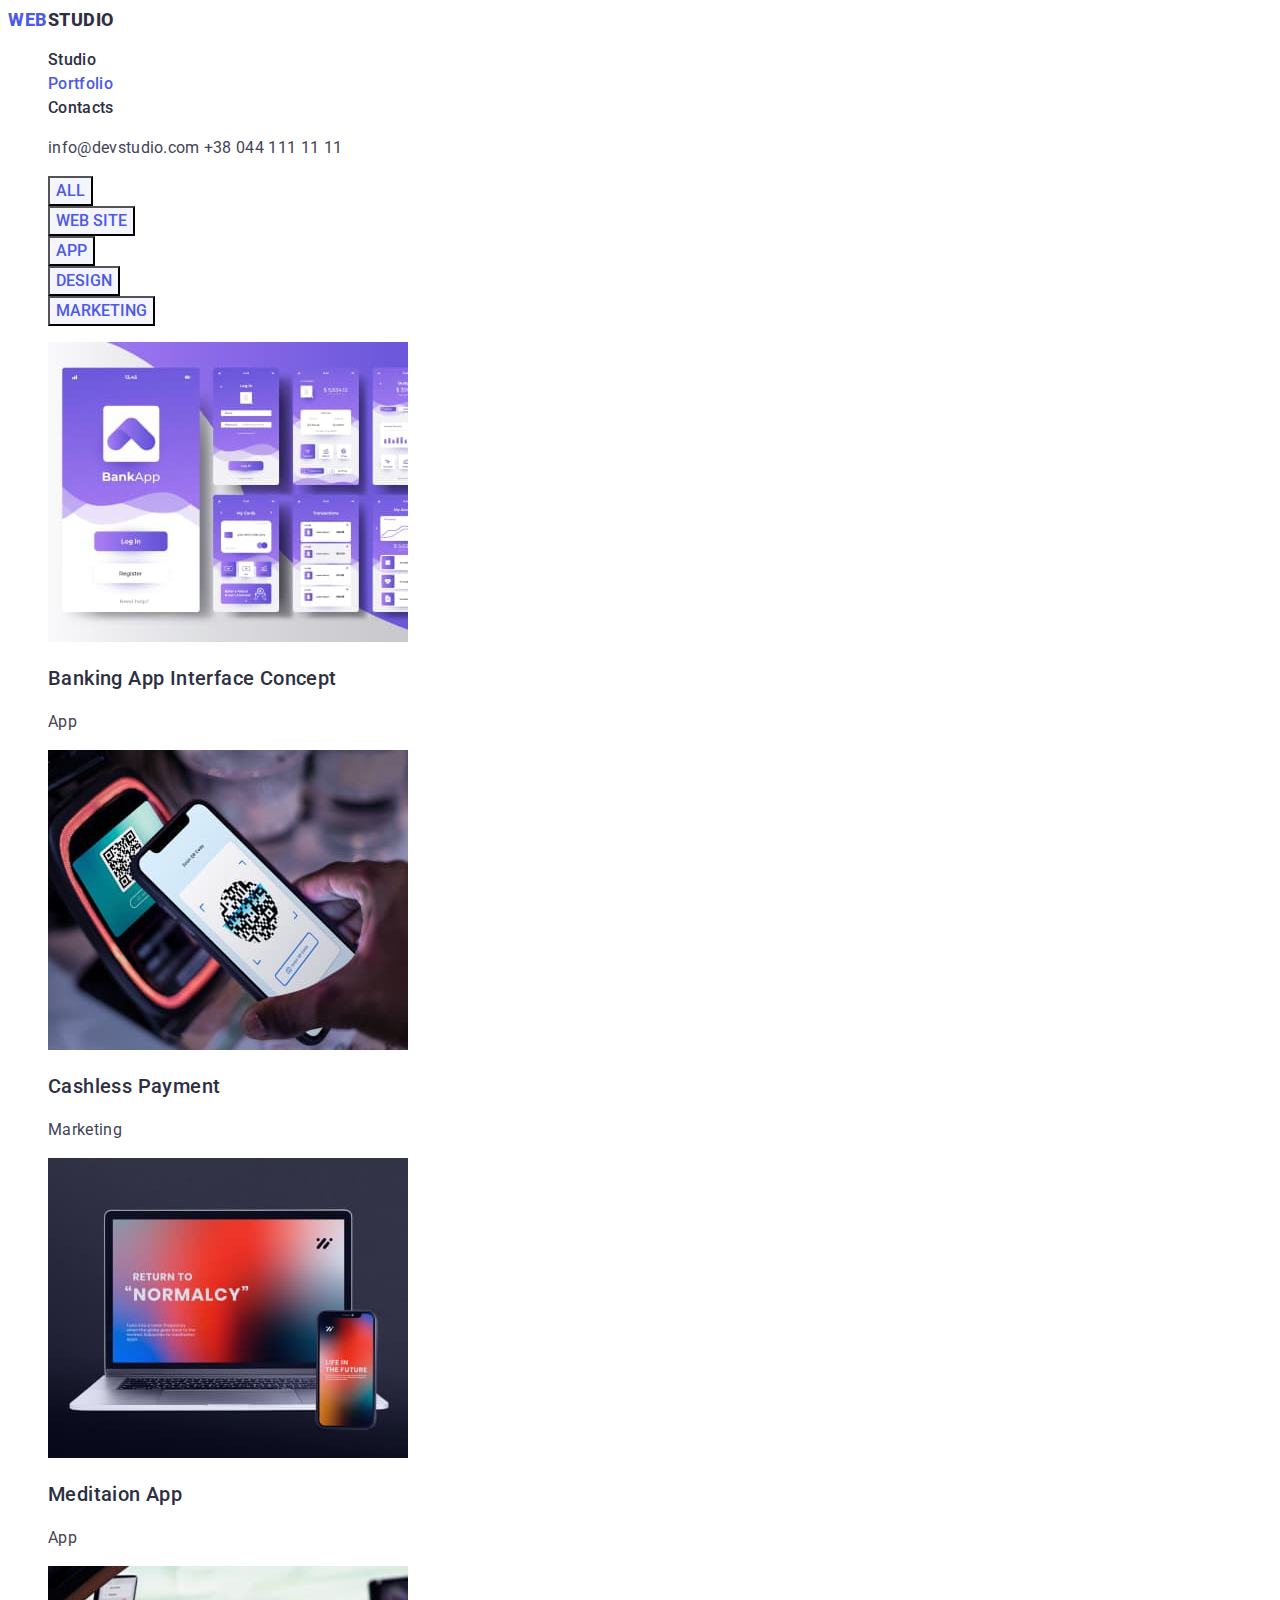
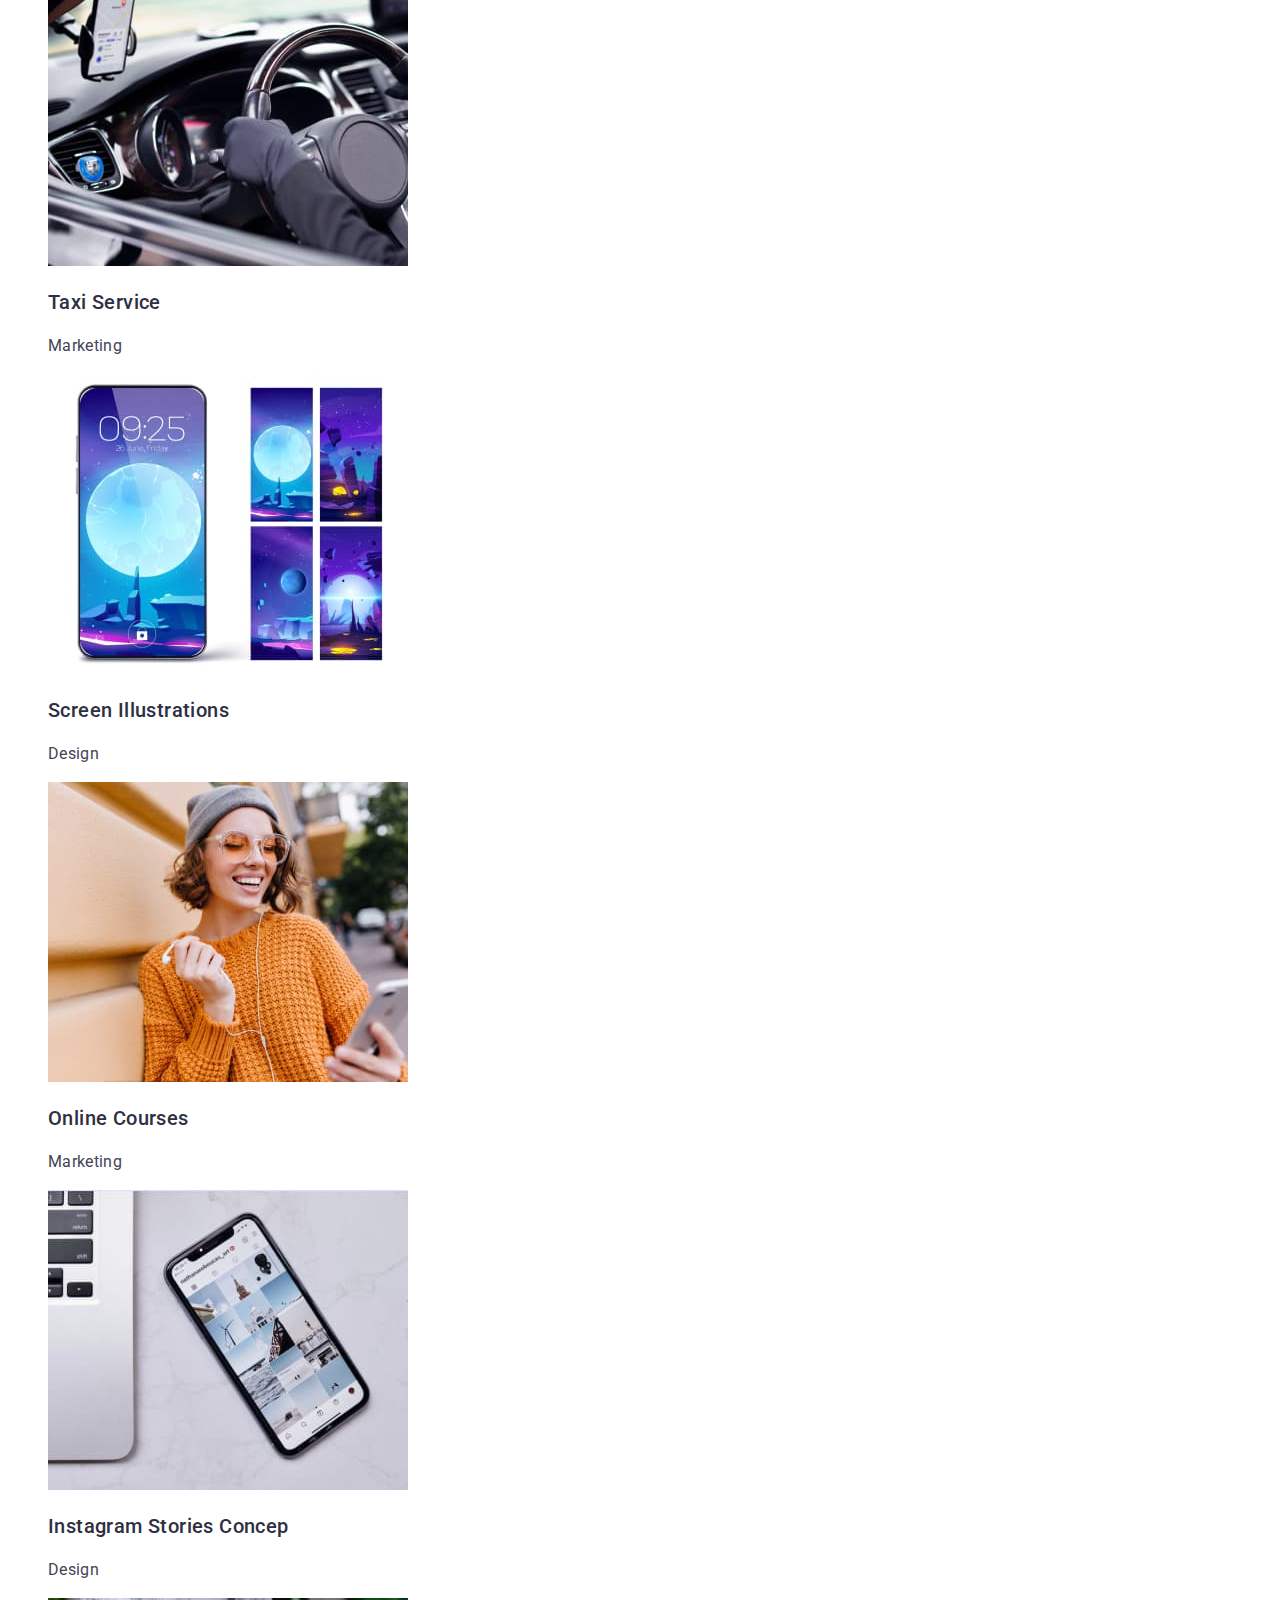
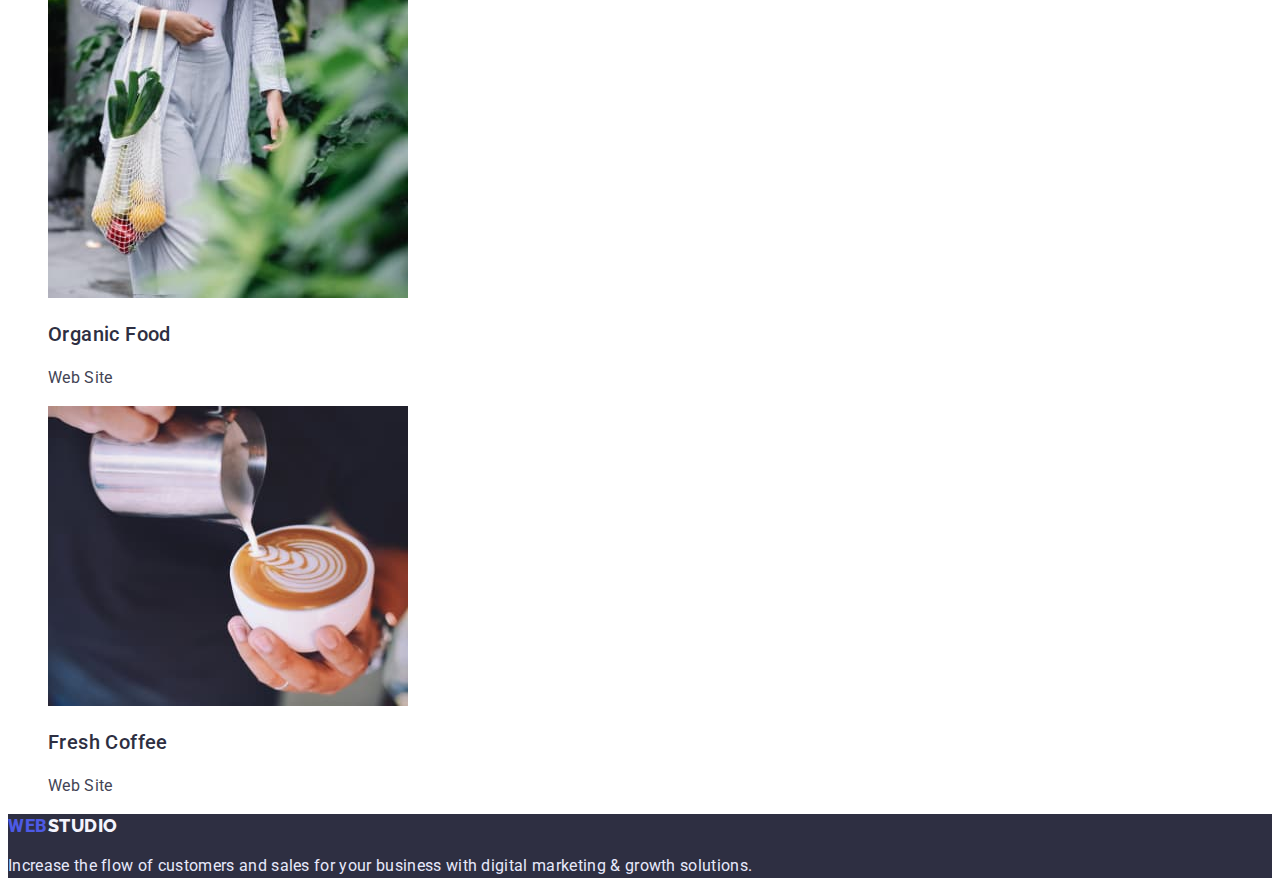
==== portfolio.html @ 725e7671 "portfolio" ====
<!DOCTYPE html>
<html lang="en">
  <head>
    <meta charset="UTF-8" />
    <meta http-equiv="X-UA-Compatible" content="IE=edge" />
    <meta name="viewport" content="width=device-width, initial-scale=1.0" />
    <title>WebStudio</title>
    <link rel="preconnect" href="https://fonts.googleapis.com" />
    <link rel="preconnect" href="https://fonts.gstatic.com" crossorigin />
    <link
      href="https://fonts.googleapis.com/css2?family=Raleway:wght@800&family=Roboto:wght@400;500;700;900&display=swap"
      rel="stylesheet"
    />
    <link rel="stylesheet" href="./css/styles.css"/>
  </head>
  <body class="site-body">
    <header class="header">
      <nav class="header-navigatio">
        <a class="logo link" href="./index.html">Web<span class="logo-studio link">Studio</span></a>
        <ul class="header-list list">
          <li class="heder-item 
          "><a class="header-link link" href="./index.html">Studio</a></li>
          <li class="heder-item
          "><a class="header-link link current" href="">Portfolio</a></li>
          <li class="heder-item
          "><a class="header-link link" href="">Contacts</a></li>
        </ul>
      </nav>
      <ul class="contact-list list">
        <li class="contact-item">
          <a class="mailto link" href="mailto:info@devstudio.com">info@devstudio.com</a>
          <a class="phone link" href="tel:+380441111111">+38 044 111 11 11</a>
        </li>
      </ul>
    </header>
    <main class="main-portfolio">
     <section class="portfolio">
        <ul class="filtr-list list">
            <li class="filtr-button"> 
                <button type="button" class="filtr-btn">All</button>
            </li>
            <li class="filtr-button"> 
                <button type="button" class="filtr-btn">Web Site</button>
            </li>
            <li class="filtr-button"> 
                <button type="button" class="filtr-btn">App</button>
            </li>
            <li class="filtr-button"> 
                <button type="button" class="filtr-btn">Design</button>
            </li>
            <li class="filtr-button"> 
                <button type="button" class="filtr-btn">Marketing</button>
            </li>
        </ul>
        <ul class="portfolio">
            <li class="portfoloi-list list">
                <img  src="./images/bank-app.jpg"
                alt="Banking App Interface Concept"
                width="360"
                height="300"/> 
                <h3 class="portfolio-titel">Banking App Interface Concept</h3>
                <p class="portfolio-text">App</p>
            </li>
            <li class="portfoloi-list list">
                <img  src="./images/cashless-payment.jpg"
                alt="Cashless Payment"
                width="360"
                height="300"/> 
                <h3 class="portfolio-titel">Cashless Payment</h3>
                <p class="portfolio-text">Marketing</p>
            </li>
            <li class="portfoloi-list list">
                <img  src="./images/meditaion-app.jpg"
                alt="Computer"
                width="360"
                height="300"/> 
                <h3 class="portfolio-titel">Meditaion App</h3>
                <p class="portfolio-text">App</p>
            </li>
            <li class="portfoloi-list list">
                <img  src="./images/taxi-service.jpg"
                alt="Taxi"
                width="360"
                height="300"/> 
                <h3 class="portfolio-titel">Taxi Service</h3>
                <p class="portfolio-text">Marketing</p>
            </li>
            <li class="portfoloi-list list">
                <img  src="./images/screenI-llustrations.jpg"
                alt="phone"
                width="360"
                height="300"/> 
                <h3 class="portfolio-titel">Screen Illustrations</h3>
                <p class="portfolio-text">Design</p>
            </li>
            <li class="portfoloi-list list">
                <img  src="./images/online-courses.jpg"
                alt="women with phone"
                width="360"
                height="300"/> 
                <h3 class="portfolio-titel">Online Courses</h3>
                <p class="portfolio-text">Marketing</p>
            </li>
            <li class="portfoloi-list list">
                <img  src="./images/instagram-stories-concept.jpg"
                alt="phone and computer"
                width="360"
                height="300"/> 
                <h3 class="portfolio-titel">Instagram Stories Concep</h3>
                <p class="portfolio-text">Design</p>
            </li>
            <li class="portfoloi-list list">
                <img  src="./images/organic-food.jpg"
                alt="food"
                width="360"
                height="300"/> 
                <h3 class="portfolio-titel">Organic Food</h3>
                <p class="portfolio-text">Web Site</p>
            </li>
            <li class="portfoloi-list list">
                <img  src="./images/fresh-coffee.jpg"
                alt="coffee"
                width="360"
                height="300"/> 
                <h3 class="portfolio-titel">Fresh Coffee</h3>
                <p class="portfolio-text">Web Site</p>
            </li>
        </ul>
     </section>
    </main>
    <footer class="footer">
        <a class="logo link" href="./index.html ">Web<span class="footer-studio link">Studio</span></a>
        <p class="footer-text">
          Increase the flow of customers and sales for your business with digital
          marketing & growth solutions.
        </p>
    </footer>
  </body>
</html>
---- css/styles.css ----
:root {
    --first-title-color:  #2E2F42; 
    --first-btn-color :#FFFFFF;
    --main-text-color: #434455;
    --accent-color: #4D5AE5;  
}

.site-body {
    font-family: 'Roboto', sans-serif;
    color:blue;
}
.link {
    text-decoration: none;
}
.list {
        list-style: none; 
    }
/* -----logo------ */
.logo {
    font-weight: 800;
    font-size: 18px;
    line-height: 1.33; 
    align-items: center;
    letter-spacing: 0.03em;
    text-transform: uppercase;
    color: var(--accent-color);  

}
.logo-studio {
    font-weight: 800;
    font-size: 18px;
    line-height: 1.33; 
    align-items: center;
    letter-spacing: 0.03em;
    text-transform: uppercase;  
    color: #2E2F42; 
}
/* ------header---- */
.header-link {
    font-family: 'Roboto', sans-serif;
    font-weight: 500;
    font-size: 16px;
    line-height: 24px;
    letter-spacing: 0.02em;
    color: var(--first-title-color);
}
.header-link:hover,
.header-link:focus {
  color: var(--accent-color);

}

.header-link.current {
color: var(--accent-color);
}
.heading-texte {
    font-family: 'Roboto';
    font-style: normal;
    font-weight: 400;
    font-size: 16px;
    line-height: 1.50;
    letter-spacing: 0.02em;
    color: var(--main-text-color);
      
}
.mailto { 
    font-weight: 400;
    font-size: 16px;
    line-height: 1.50; 
    letter-spacing: 0.02em;
    color: var(--main-text-color);   
}
.phone {
    font-weight: 400;
    font-size: 16px;
    line-height: 1.5;
    letter-spacing: 0.02em;
    color: var(--main-text-color);
}
/* ------hero------- */
.hero-list {
    background-color: #2E2F42;
}
.hero-title {
font-family: 'Roboto', sans-serif;
font-weight: 500;
font-size: 56px;
line-height: 1.07;
text-align: center;
letter-spacing: 0.02em;
color: var(--first-btn-color)
}
.hero-btn {
    font-family: inherit;
    font-weight: 500;
    font-size: 16px;
    line-height: 1.18;
    align-items: center;
    letter-spacing: 0.04em;
    text-transform: uppercase;
    cursor: pointer;
    color: var(--first-btn-color);
    background-color: var(--accent-color);
    
}

/* ------heading---- */
.heading-title {
font-family: 'Roboto', sans-serif;
font-weight: 500;
font-size: 20px;
line-height: 1.20;
letter-spacing: 0.02em;
color: var(--first-title-color);
}
.heading-texte {
font-weight: 400;
font-size: 16px;
line-height: 1.50;
letter-spacing: 0.02em;
color: var(--main-text-color);
}
/* ----main------ */
.main-title {
font-family: 'Roboto', sans-serif;
font-weight: 700;
font-size: 36px;
line-height: 1.11;
letter-spacing: 0.02em;
color: var(--first-title-color);
}
/* -----body------ */
.body {
    background-color:#F4F4FD;;
}
.body-title {
font-family: 'Roboto', sans-serif;   
font-weight: 700;
font-size: 36px;
line-height: 1.11;
letter-spacing: 0.02em;
color: var(--first-title-color);
}
.body-new-title {
font-family: 'Roboto', sans-serif; 
font-weight: 500;
font-size: 20px;
line-height: 1.20;
letter-spacing: 0.02em;
color: var(--first-title-color);
}
.body-new-text {
 font-weight: 400;
  font-size: 16px;
  line-height: 1.50;
  letter-spacing: 0.02em;
color: var(--main-text-color);
}
/* -----footer----- */
.footer {
    background-color:var(--first-title-color)
} 
.footer-text {
   
    font-weight: 400;
    font-size: 16px;
    line-height: 1.50;
    letter-spacing: 0.02em;
    color: #E7E9FC;   
}
.footer-studio {
    font-family: 'Raleway', sans-serif;
font-weight: 800;
font-size: 18px;
line-height: 1.16;
letter-spacing: 0.03em;
text-transform: uppercase;
color: #F4F4FD;
}



/* -----------portfolio---------- */
.filtr-btn {
font-family: inherit;    
font-weight: 500;
font-size: 16px;
line-height: 1.50;
align-items: center;
text-transform: uppercase;
cursor: pointer;
color: var(--accent-color);
background-color: #F4F4FD;
}

.portfolio-titel {
font-weight: 500;
font-size: 20px;
line-height: 1.20;
letter-spacing: 0.02em;
color: var(--first-title-color);
}

.portfolio-text {   
font-weight: 400;
font-size: 16px;
line-height: 1.50;
letter-spacing: 0.02em;
color: var(--main-text-color);

}
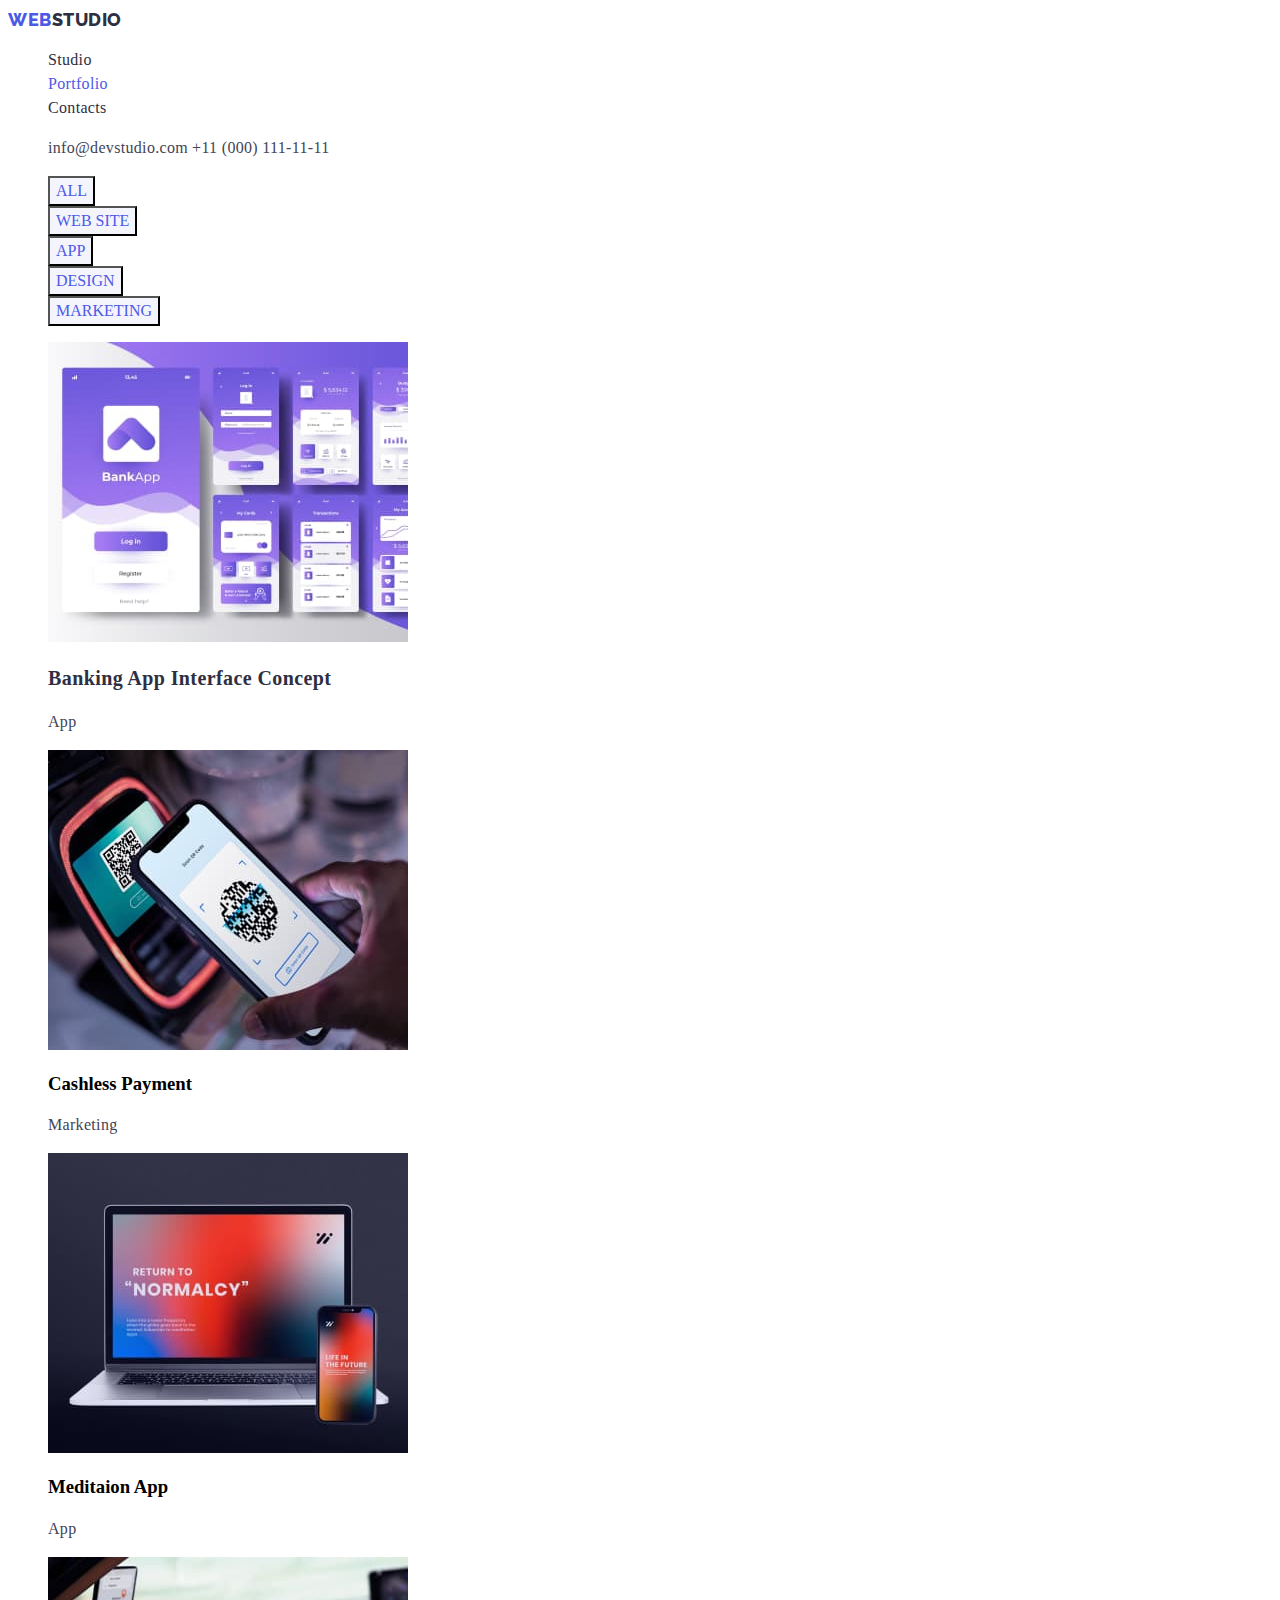
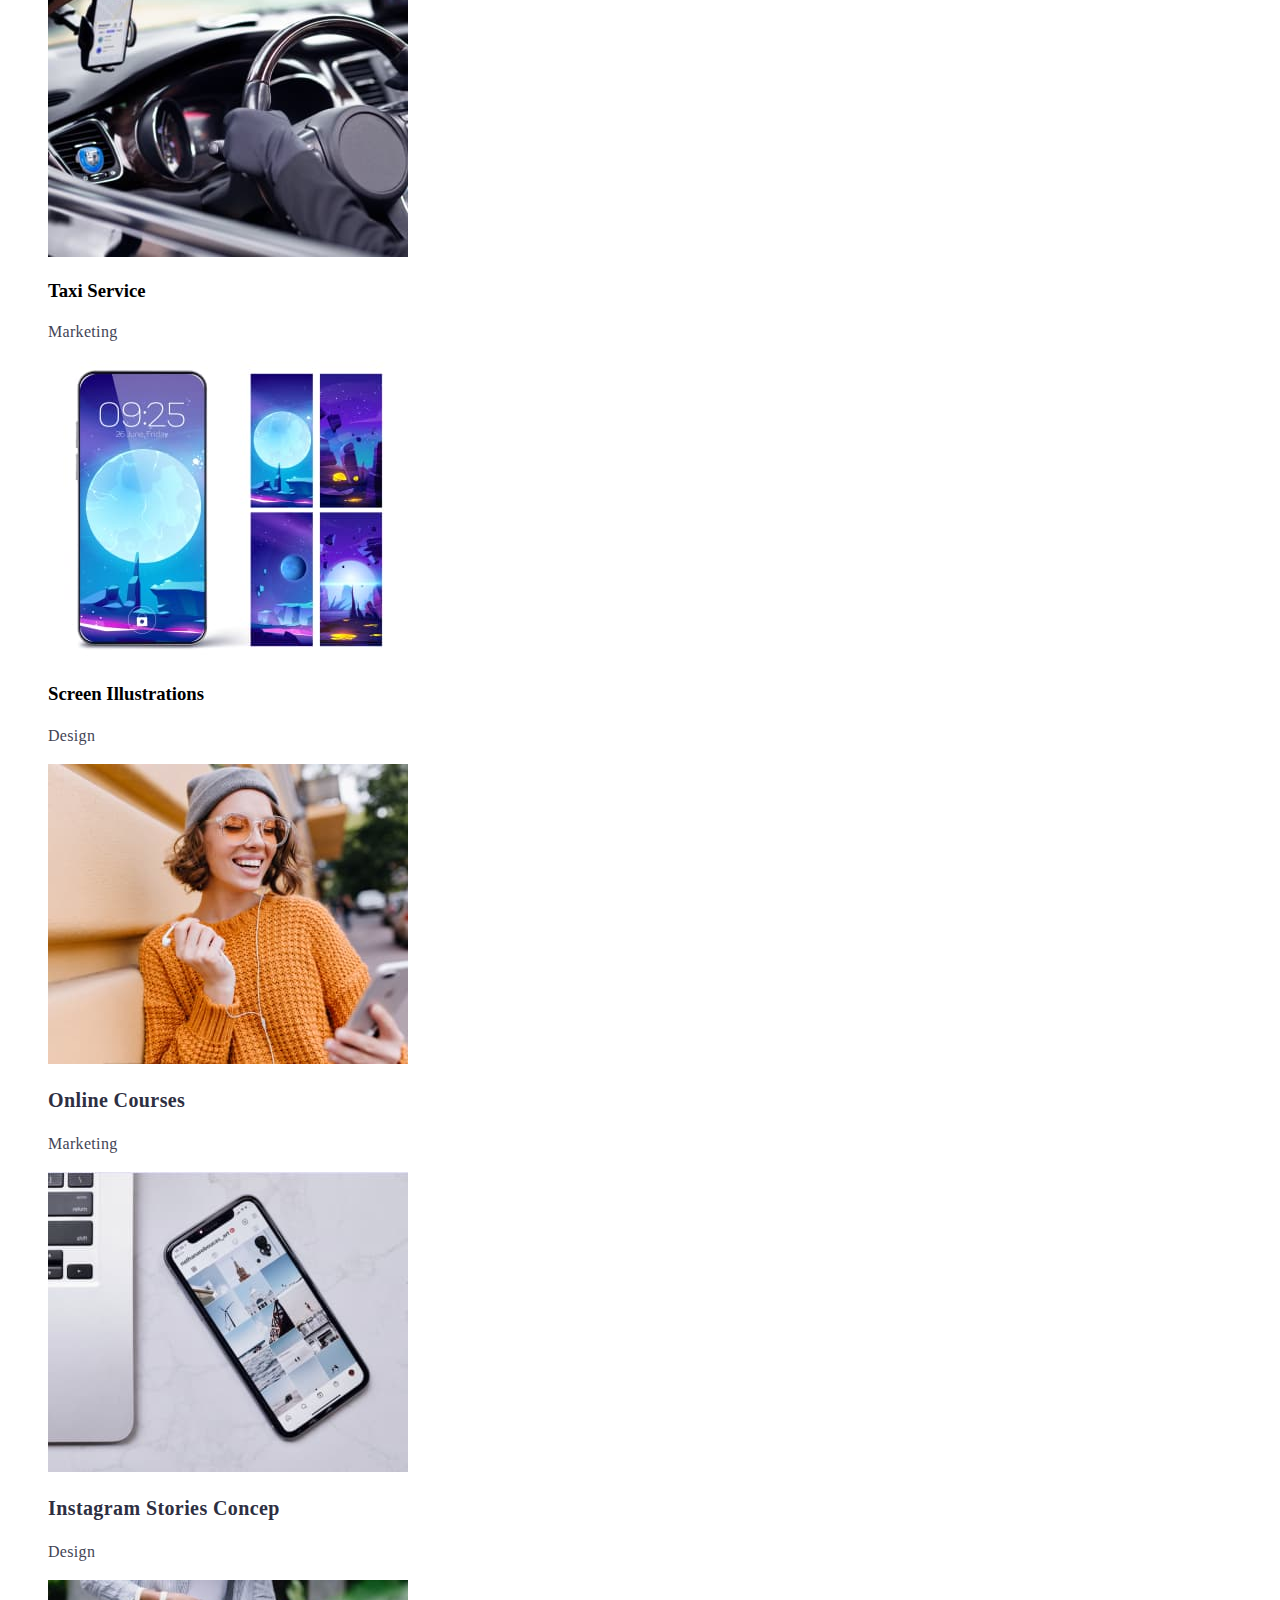
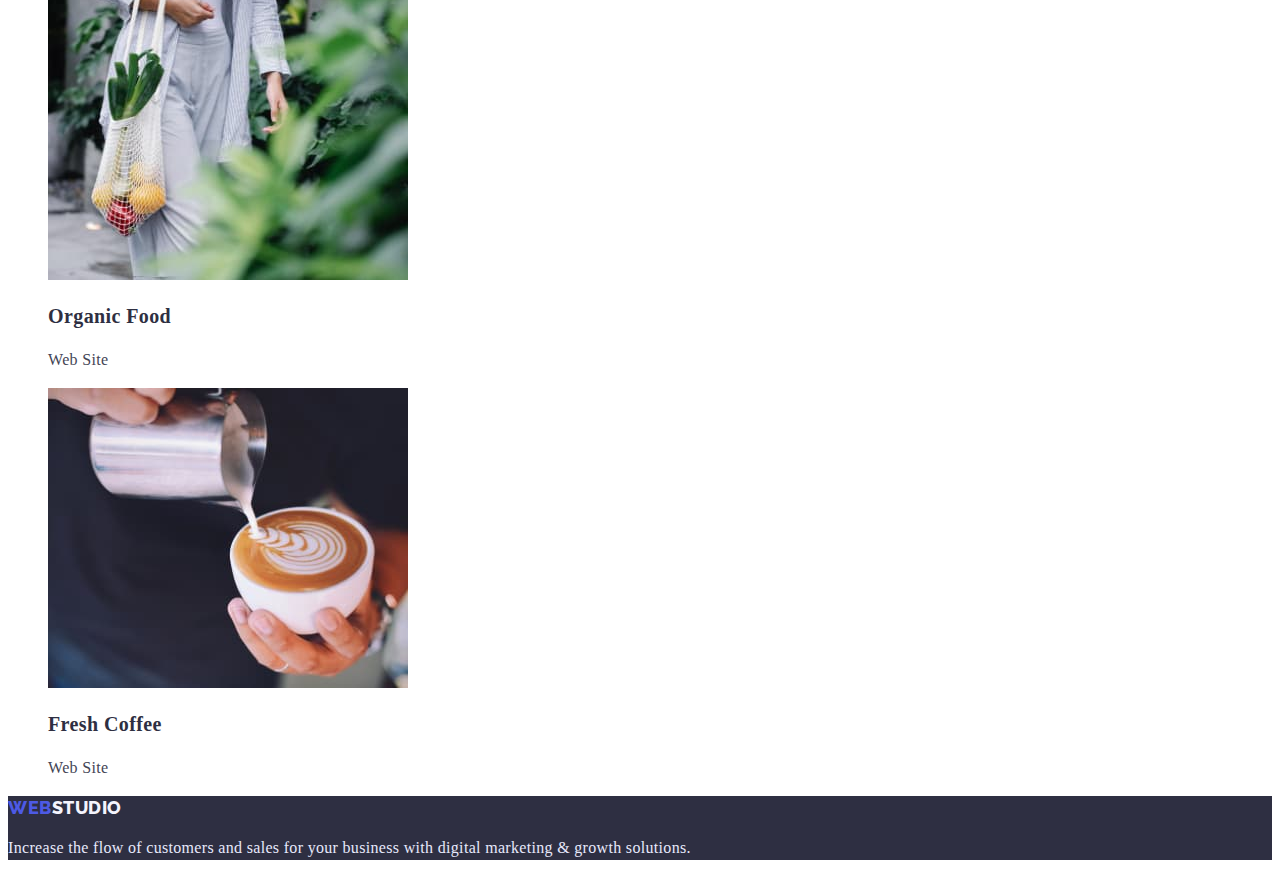
==== commit 089ae900: "changes hw2" ====
--- a/portfolio.html
+++ b/portfolio.html
@@ -11,129 +11,158 @@
       href="https://fonts.googleapis.com/css2?family=Raleway:wght@800&family=Roboto:wght@400;500;700;900&display=swap"
       rel="stylesheet"
     />
-    <link rel="stylesheet" href="./css/styles.css"/>
+    <link rel="stylesheet" href="./css/styles.css" />
   </head>
   <body class="site-body">
     <header class="header">
       <nav class="header-navigatio">
-        <a class="logo link" href="./index.html">Web<span class="logo-studio link">Studio</span></a>
+        <a class="logo link" href="./index.html"
+          >Web<span class="logo-studio link">Studio</span></a
+        >
         <ul class="header-list list">
-          <li class="heder-item 
-          "><a class="header-link link" href="./index.html">Studio</a></li>
-          <li class="heder-item
-          "><a class="header-link link current" href="">Portfolio</a></li>
-          <li class="heder-item
-          "><a class="header-link link" href="">Contacts</a></li>
+          <li class="heder-item">
+            <a class="header-link link" href="./index.html">Studio</a>
+          </li>
+          <li class="heder-item">
+            <a class="header-link link current" href="">Portfolio</a>
+          </li>
+          <li class="heder-item">
+            <a class="header-link link" href="">Contacts</a>
+          </li>
         </ul>
       </nav>
       <ul class="contact-list list">
         <li class="contact-item">
-          <a class="mailto link" href="mailto:info@devstudio.com">info@devstudio.com</a>
-          <a class="phone link" href="tel:+380441111111">+38 044 111 11 11</a>
+          <a class="mailto link" href="mailto:info@devstudio.com"
+            >info@devstudio.com</a
+          >
+          <a class="phone link" href="tel:+11(000)1111111"
+            >+11 (000) 111-11-11</a
+          >
         </li>
       </ul>
     </header>
     <main class="main-portfolio">
-     <section class="portfolio">
+      <section class="portfolio">
         <ul class="filtr-list list">
-            <li class="filtr-button"> 
-                <button type="button" class="filtr-btn">All</button>
-            </li>
-            <li class="filtr-button"> 
-                <button type="button" class="filtr-btn">Web Site</button>
-            </li>
-            <li class="filtr-button"> 
-                <button type="button" class="filtr-btn">App</button>
-            </li>
-            <li class="filtr-button"> 
-                <button type="button" class="filtr-btn">Design</button>
-            </li>
-            <li class="filtr-button"> 
-                <button type="button" class="filtr-btn">Marketing</button>
-            </li>
+          <li class="filtr-button">
+            <button type="button" class="filtr-btn">All</button>
+          </li>
+          <li class="filtr-button">
+            <button type="button" class="filtr-btn">Web Site</button>
+          </li>
+          <li class="filtr-button">
+            <button type="button" class="filtr-btn">App</button>
+          </li>
+          <li class="filtr-button">
+            <button type="button" class="filtr-btn">Design</button>
+          </li>
+          <li class="filtr-button">
+            <button type="button" class="filtr-btn">Marketing</button>
+          </li>
         </ul>
         <ul class="portfolio">
-            <li class="portfoloi-list list">
-                <img  src="./images/bank-app.jpg"
-                alt="Banking App Interface Concept"
-                width="360"
-                height="300"/> 
-                <h3 class="portfolio-titel">Banking App Interface Concept</h3>
-                <p class="portfolio-text">App</p>
-            </li>
-            <li class="portfoloi-list list">
-                <img  src="./images/cashless-payment.jpg"
-                alt="Cashless Payment"
-                width="360"
-                height="300"/> 
-                <h3 class="portfolio-titel">Cashless Payment</h3>
-                <p class="portfolio-text">Marketing</p>
-            </li>
-            <li class="portfoloi-list list">
-                <img  src="./images/meditaion-app.jpg"
-                alt="Computer"
-                width="360"
-                height="300"/> 
-                <h3 class="portfolio-titel">Meditaion App</h3>
-                <p class="portfolio-text">App</p>
-            </li>
-            <li class="portfoloi-list list">
-                <img  src="./images/taxi-service.jpg"
-                alt="Taxi"
-                width="360"
-                height="300"/> 
-                <h3 class="portfolio-titel">Taxi Service</h3>
-                <p class="portfolio-text">Marketing</p>
-            </li>
-            <li class="portfoloi-list list">
-                <img  src="./images/screenI-llustrations.jpg"
-                alt="phone"
-                width="360"
-                height="300"/> 
-                <h3 class="portfolio-titel">Screen Illustrations</h3>
-                <p class="portfolio-text">Design</p>
-            </li>
-            <li class="portfoloi-list list">
-                <img  src="./images/online-courses.jpg"
-                alt="women with phone"
-                width="360"
-                height="300"/> 
-                <h3 class="portfolio-titel">Online Courses</h3>
-                <p class="portfolio-text">Marketing</p>
-            </li>
-            <li class="portfoloi-list list">
-                <img  src="./images/instagram-stories-concept.jpg"
-                alt="phone and computer"
-                width="360"
-                height="300"/> 
-                <h3 class="portfolio-titel">Instagram Stories Concep</h3>
-                <p class="portfolio-text">Design</p>
-            </li>
-            <li class="portfoloi-list list">
-                <img  src="./images/organic-food.jpg"
-                alt="food"
-                width="360"
-                height="300"/> 
-                <h3 class="portfolio-titel">Organic Food</h3>
-                <p class="portfolio-text">Web Site</p>
-            </li>
-            <li class="portfoloi-list list">
-                <img  src="./images/fresh-coffee.jpg"
-                alt="coffee"
-                width="360"
-                height="300"/> 
-                <h3 class="portfolio-titel">Fresh Coffee</h3>
-                <p class="portfolio-text">Web Site</p>
-            </li>
+          <li class="portfoloi-list list">
+            <img
+              src="./images/bank-app.jpg"
+              alt="Banking App Interface Concept"
+              width="360"
+              height="300"
+            />
+            <h3 class="portfolio-title">Banking App Interface Concept</h3>
+            <p class="portfolio-text">App</p>
+          </li>
+          <li class="portfoloi-list list">
+            <img
+              src="./images/cashless-payment.jpg"
+              alt="Cashless Payment"
+              width="360"
+              height="300"
+            />
+            <h3 class="portfolio-titel">Cashless Payment</h3>
+            <p class="portfolio-text">Marketing</p>
+          </li>
+          <li class="portfoloi-list list">
+            <img
+              src="./images/meditaion-app.jpg"
+              alt="Computer"
+              width="360"
+              height="300"
+            />
+            <h3 class="portfolio-titel">Meditaion App</h3>
+            <p class="portfolio-text">App</p>
+          </li>
+          <li class="portfoloi-list list">
+            <img
+              src="./images/taxi-service.jpg"
+              alt="Taxi"
+              width="360"
+              height="300"
+            />
+            <h3 class="portfolio-titel">Taxi Service</h3>
+            <p class="portfolio-text">Marketing</p>
+          </li>
+          <li class="portfoloi-list list">
+            <img
+              src="./images/screenI-llustrations.jpg"
+              alt="phone"
+              width="360"
+              height="300"
+            />
+            <h3 class="portfolio-titel">Screen Illustrations</h3>
+            <p class="portfolio-text">Design</p>
+          </li>
+          <li class="portfoloi-list list">
+            <img
+              src="./images/online-courses.jpg"
+              alt="women with phone"
+              width="360"
+              height="300"
+            />
+            <h3 class="portfolio-title">Online Courses</h3>
+            <p class="portfolio-text">Marketing</p>
+          </li>
+          <li class="portfoloi-list list">
+            <img
+              src="./images/instagram-stories-concept.jpg"
+              alt="phone and computer"
+              width="360"
+              height="300"
+            />
+            <h3 class="portfolio-title">Instagram Stories Concep</h3>
+            <p class="portfolio-text">Design</p>
+          </li>
+          <li class="portfoloi-list list">
+            <img
+              src="./images/organic-food.jpg"
+              alt="food"
+              width="360"
+              height="300"
+            />
+            <h3 class="portfolio-title">Organic Food</h3>
+            <p class="portfolio-text">Web Site</p>
+          </li>
+          <li class="portfoloi-list list">
+            <img
+              src="./images/fresh-coffee.jpg"
+              alt="coffee"
+              width="360"
+              height="300"
+            />
+            <h3 class="portfolio-title">Fresh Coffee</h3>
+            <p class="portfolio-text">Web Site</p>
+          </li>
         </ul>
-     </section>
+      </section>
     </main>
     <footer class="footer">
-        <a class="logo link" href="./index.html ">Web<span class="footer-studio link">Studio</span></a>
-        <p class="footer-text">
-          Increase the flow of customers and sales for your business with digital
-          marketing & growth solutions.
-        </p>
+      <a class="logo link" href="./index.html "
+        >Web<span class="footer-studio link">Studio</span></a
+      >
+      <p class="footer-text">
+        Increase the flow of customers and sales for your business with digital
+        marketing & growth solutions.
+      </p>
     </footer>
   </body>
-</html>+</html>
--- a/css/styles.css
+++ b/css/styles.css
@@ -1,211 +1,209 @@
 :root {
-    --first-title-color:  #2E2F42; 
-    --first-btn-color :#FFFFFF;
-    --main-text-color: #434455;
-    --accent-color: #4D5AE5;  
-}
-
-.site-body {
-    font-family: 'Roboto', sans-serif;
-    color:blue;
+  --first-title-color: #2e2f42;
+  --first-btn-color: #ffffff;
+  --main-text-color: #434455;
+  --accent-color: #4d5ae5;
+}
+
+.body {
+  font-family: "Roboto", sans-serif;
+  color: blue;
 }
 .link {
-    text-decoration: none;
+  text-decoration: none;
 }
 .list {
-        list-style: none; 
-    }
+  list-style: none;
+}
 /* -----logo------ */
 .logo {
-    font-weight: 800;
-    font-size: 18px;
-    line-height: 1.33; 
-    align-items: center;
-    letter-spacing: 0.03em;
-    text-transform: uppercase;
-    color: var(--accent-color);  
+  font-family: "Raleway", sans-serif;
+  font-weight: 800;
+  font-size: 18px;
+  line-height: 1.33;
+  align-items: center;
+  letter-spacing: 0.03em;
+  text-transform: uppercase;
+  color: var(--accent-color);
 
 }
 .logo-studio {
-    font-weight: 800;
-    font-size: 18px;
-    line-height: 1.33; 
-    align-items: center;
-    letter-spacing: 0.03em;
-    text-transform: uppercase;  
-    color: #2E2F42; 
-}
+  font-family: "Raleway", sans-serif;
+  font-weight: 800;
+  font-size: 18px;
+  line-height: 1.33;
+  align-items: center;
+  letter-spacing: 0.03em;
+  text-transform: uppercase;
+  color: var(--first-title-color)
+}
+
 /* ------header---- */
 .header-link {
-    font-family: 'Roboto', sans-serif;
-    font-weight: 500;
-    font-size: 16px;
-    line-height: 24px;
-    letter-spacing: 0.02em;
-    color: var(--first-title-color);
+  font-weight: 500;
+  font-size: 16px;
+  line-height: 24px;
+  letter-spacing: 0.02em;
+  color: var(--first-title-color);
 }
 .header-link:hover,
 .header-link:focus {
   color: var(--accent-color);
-
 }
 
 .header-link.current {
-color: var(--accent-color);
+  color: var(--accent-color);
 }
 .heading-texte {
-    font-family: 'Roboto';
-    font-style: normal;
-    font-weight: 400;
-    font-size: 16px;
-    line-height: 1.50;
-    letter-spacing: 0.02em;
-    color: var(--main-text-color);
-      
+  font-style: normal;
+
+  font-size: 16px;
+  line-height: 1.5;
+  letter-spacing: 0.02em;
+  color: var(--main-text-color);
 }
 .mailto { 
-    font-weight: 400;
-    font-size: 16px;
-    line-height: 1.50; 
-    letter-spacing: 0.02em;
-    color: var(--main-text-color);   
+  font-size: 16px;
+  line-height: 1.5;
+  letter-spacing: 0.02em;
+  color: var(--main-text-color);
+}
+.mailto:hover,
+.mailto:focus {
+ color: var(--accent-color);
 }
 .phone {
-    font-weight: 400;
-    font-size: 16px;
-    line-height: 1.5;
-    letter-spacing: 0.02em;
-    color: var(--main-text-color);
-}
+  font-size: 16px;
+  line-height: 1.5;
+  letter-spacing: 0.02em;
+  color: var(--main-text-color);
+}
+.phone:hover,
+.phone:focus {
+  color: var(--accent-color);
+}
+
 /* ------hero------- */
 .hero-list {
-    background-color: #2E2F42;
+  background-color: var(--first-title-color);
 }
 .hero-title {
-font-family: 'Roboto', sans-serif;
-font-weight: 500;
-font-size: 56px;
-line-height: 1.07;
-text-align: center;
-letter-spacing: 0.02em;
-color: var(--first-btn-color)
+  font-weight: 700;
+  font-size: 56px;
+  line-height: 1.07;
+  text-align: center;
+  letter-spacing: 0.02em;
+  color: var(--first-btn-color);
 }
 .hero-btn {
-    font-family: inherit;
-    font-weight: 500;
-    font-size: 16px;
-    line-height: 1.18;
-    align-items: center;
-    letter-spacing: 0.04em;
-    text-transform: uppercase;
-    cursor: pointer;
-    color: var(--first-btn-color);
-    background-color: var(--accent-color);
-    
+  font-family: inherit;
+  font-weight: 500;
+  font-size: 16px;
+  line-height: 1.18;
+  align-items: center;
+  letter-spacing: 0.04em;
+  text-transform: uppercase;
+  cursor: pointer;
+  color: var(--first-btn-color);
+  background-color: var(--accent-color);
 }
 
 /* ------heading---- */
 .heading-title {
-font-family: 'Roboto', sans-serif;
-font-weight: 500;
-font-size: 20px;
-line-height: 1.20;
-letter-spacing: 0.02em;
-color: var(--first-title-color);
-}
-.heading-texte {
-font-weight: 400;
-font-size: 16px;
-line-height: 1.50;
-letter-spacing: 0.02em;
-color: var(--main-text-color);
+  font-size: 20px;
+  line-height: 1.2;
+  letter-spacing: 0.02em;
+  color: var(--first-title-color);
+}
+.heading-text {
+  font-size: 16px;
+  line-height: 1.5;
+  letter-spacing: 0.02em;
+  color: var(--main-text-color);
 }
 /* ----main------ */
 .main-title {
-font-family: 'Roboto', sans-serif;
-font-weight: 700;
-font-size: 36px;
-line-height: 1.11;
-letter-spacing: 0.02em;
-color: var(--first-title-color);
+  font-weight: 700;
+  font-size: 36px;
+  line-height: 1.11;
+  letter-spacing: 0.02em;
+  color: var(--first-title-color);
 }
 /* -----body------ */
 .body {
-    background-color:#F4F4FD;;
+  background-color: #f4f4fd;
 }
 .body-title {
-font-family: 'Roboto', sans-serif;   
-font-weight: 700;
-font-size: 36px;
-line-height: 1.11;
-letter-spacing: 0.02em;
-color: var(--first-title-color);
+  font-size: 36px;
+  line-height: 1.11;
+  letter-spacing: 0.02em;
+  color: var(--first-title-color);
 }
 .body-new-title {
-font-family: 'Roboto', sans-serif; 
-font-weight: 500;
-font-size: 20px;
-line-height: 1.20;
-letter-spacing: 0.02em;
-color: var(--first-title-color);
+
+  font-weight: 500;
+  font-size: 20px;
+  line-height: 1.2;
+  letter-spacing: 0.02em;
+  color: var(--first-title-color);
 }
 .body-new-text {
- font-weight: 400;
-  font-size: 16px;
-  line-height: 1.50;
-  letter-spacing: 0.02em;
-color: var(--main-text-color);
+ 
+  font-size: 16px;
+  line-height: 1.5;
+  letter-spacing: 0.02em;
+  color: var(--main-text-color);
 }
 /* -----footer----- */
 .footer {
-    background-color:var(--first-title-color)
-} 
+  background-color: var(--first-title-color);
+}
 .footer-text {
-   
-    font-weight: 400;
-    font-size: 16px;
-    line-height: 1.50;
-    letter-spacing: 0.02em;
-    color: #E7E9FC;   
+ 
+  font-size: 16px;
+  line-height: 1.5;
+  letter-spacing: 0.02em;
+  color: #e7e9fc;
 }
 .footer-studio {
-    font-family: 'Raleway', sans-serif;
-font-weight: 800;
-font-size: 18px;
-line-height: 1.16;
-letter-spacing: 0.03em;
-text-transform: uppercase;
-color: #F4F4FD;
-}
-
-
+  font-family: "Raleway", sans-serif;
+  font-weight: 800;
+  font-size: 18px;
+  line-height: 1.16;
+  letter-spacing: 0.03em;
+  text-transform: uppercase;
+  color: #f4f4fd;
+}
 
 /* -----------portfolio---------- */
+
 .filtr-btn {
-font-family: inherit;    
-font-weight: 500;
-font-size: 16px;
-line-height: 1.50;
-align-items: center;
-text-transform: uppercase;
-cursor: pointer;
-color: var(--accent-color);
-background-color: #F4F4FD;
-}
-
-.portfolio-titel {
-font-weight: 500;
-font-size: 20px;
-line-height: 1.20;
-letter-spacing: 0.02em;
-color: var(--first-title-color);
-}
-
-.portfolio-text {   
-font-weight: 400;
-font-size: 16px;
-line-height: 1.50;
-letter-spacing: 0.02em;
-color: var(--main-text-color);
-
-} +  font-family: inherit;
+  font-weight: 500;
+  font-size: 16px;
+  line-height: 1.5;
+  align-items: center;
+  text-transform: uppercase;
+  cursor: pointer;
+  color: var(--accent-color);
+  background-color: #f4f4fd;
+}
+
+.filtr-button :hover {
+ background-color: var(--accent-color);
+ color:#ffffff;
+}
+
+.portfolio-title {
+  font-size: 20px;
+  line-height: 1.2;
+  letter-spacing: 0.02em;
+  color: var(--first-title-color);
+}
+
+.portfolio-text {
+  font-size: 16px;
+  line-height: 1.5;
+  letter-spacing: 0.02em;
+  color: var(--main-text-color);
+}
